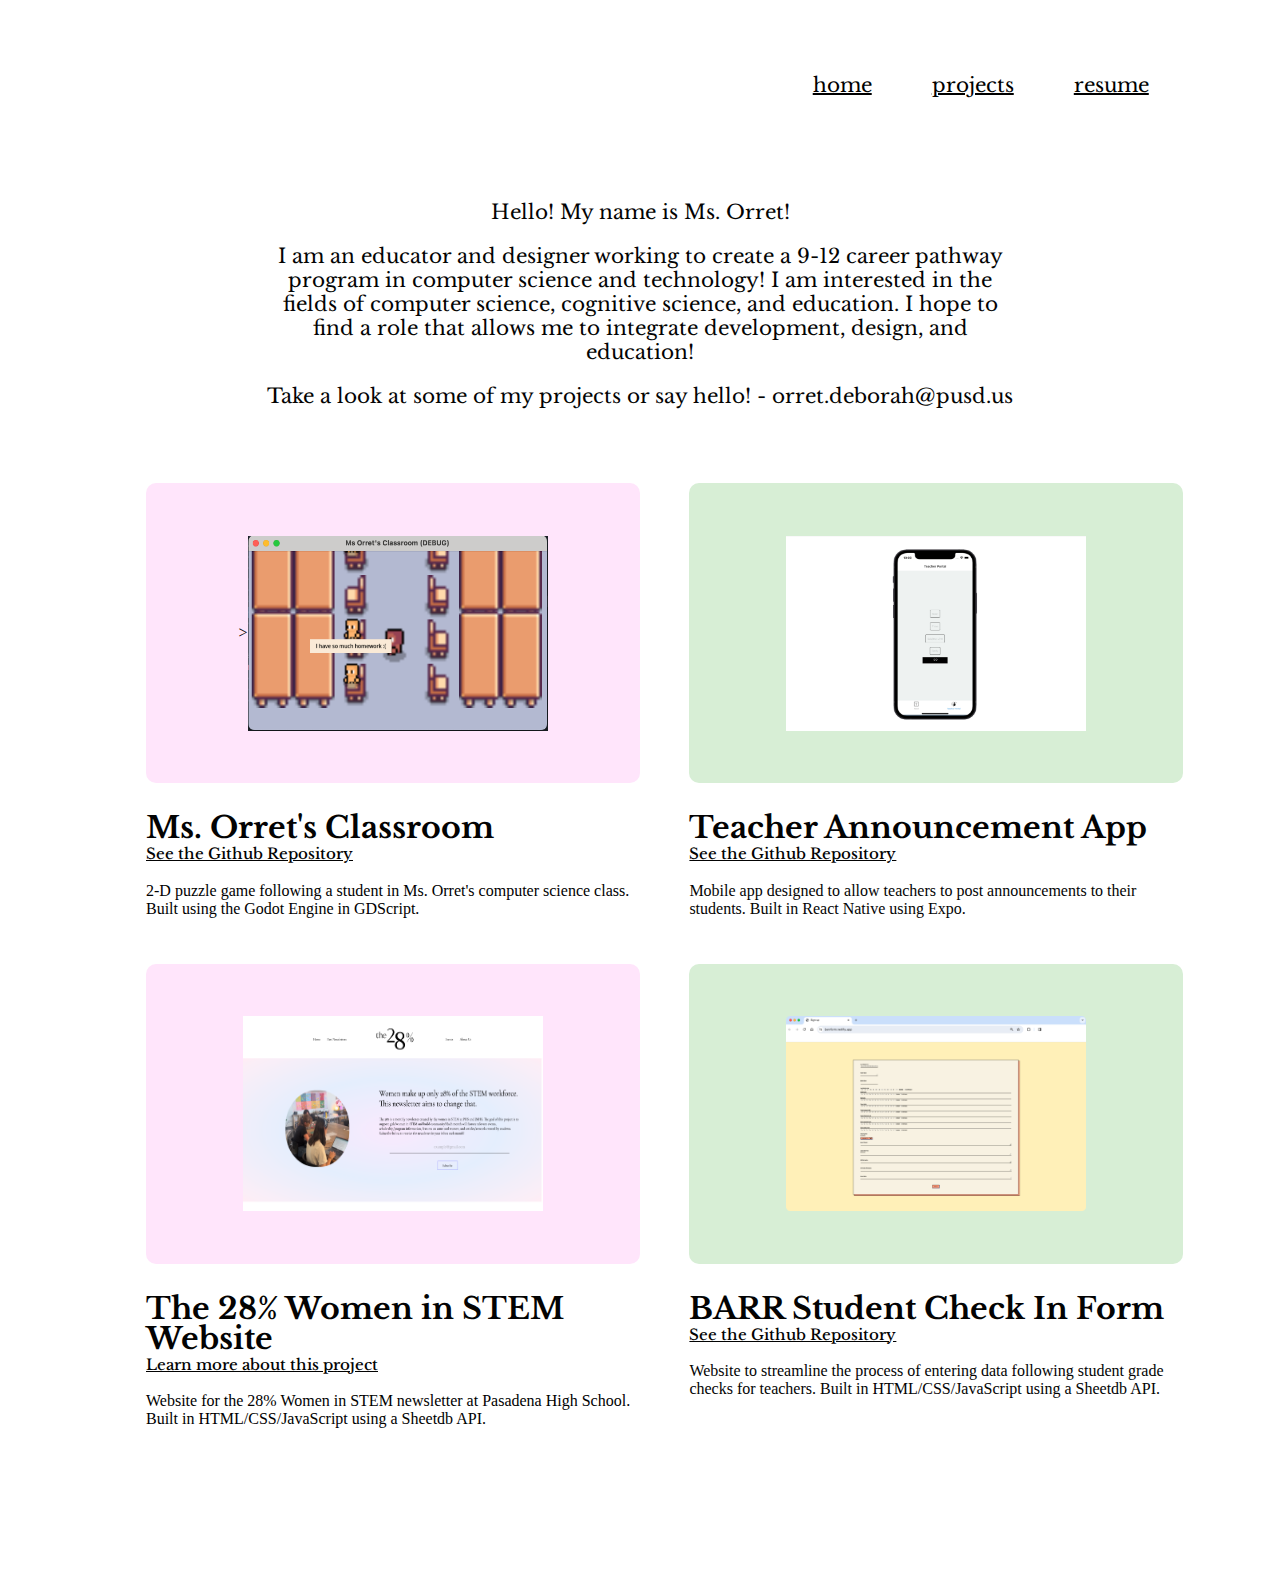
==== index.html @ c18672f7 "Initial commit" ====
<!DOCTYPE html>
<head>
 
<link rel="preconnect" href="https://fonts.googleapis.com" />
  <link rel="preconnect" href="https://fonts.gstatic.com" crossorigin />
  <link
    href="https://fonts.googleapis.com/css2?family=Libre+Baskerville:ital,wght@0,400;0,700;1,400&family=Mulish:ital,wght@0,200..1000;1,200..1000&display=swap"
    rel="stylesheet"
  />
  <link rel="stylesheet" type="text/css" href="style.css" />
</head>
<html>


  <div class="nav-bar">

    <div class="nav-link">
      <a href="../index.html"><p>home</p></a>
    </div>
      
      <div class="nav-link dropdown">
        <a href="#""><p>projects</a>
        <div class="dropdown-content">
          <a href="/pages/28-percent-example-page/28percent-example.html">28 Percent Website Example</a>
          <a href="/pages/project-template.html">Project Template</a>
        </div>
    
    </div>
      
    <div class = "nav-link">
      <a href="../index.html"><p>resume</p></a> </div>
    </div>





  <div class="home-header">
    <p> Hello! My name is Ms. Orret!</p>
    <p>
        I am an educator and designer working to create a 9-12 career pathway program in computer science and technology! 
        I am interested in the fields of computer science, cognitive science, and education. I hope to find a role that allows me to integrate development, design, and education!
    <p/>
    <p>  Take a look at some of my projects or say hello! - orret.deborah@pusd.us</p>
  </div>

  <br> <br>

  <div class="project-grid">
    <br /><br /><br />
    <div class="project-row">
      <div class="project-container">
        <div class="project-inner-container" style="background: #ffe5fb">
         
            ><img src="./home-page-assets/godot-game.png" class="project-img"
          />
        </div>

        <p class="project-title">Ms. Orret's Classroom</p>
        <a class="project-link" href="#"> See the Github Repository </a>
        <p class="project-description">
          2-D puzzle game following a student in Ms. Orret's computer science class. Built using the Godot Engine in GDScript.
        </p>
      </div>

      <div class="project-container">
        <div class="project-inner-container" style="background: #d7eed5">
         
            <img src="./home-page-assets/mobile-app.png" class="project-img"
          />
        </div>

        <p class="project-title">Teacher Announcement App</p>
        <a class="project-link" href="#"> See the Github Repository </a>
        <p class="project-desc">
          Mobile app designed to allow teachers to post announcements to their students. Built in React Native using Expo. 
        </p>
      </div>
    </div>



    <div class="project-row">
        <div class="project-container">
          <div class="project-inner-container" style="background: #ffe5fb">
            
              <img src="./home-page-assets/28-percent-site.png" class="project-img"
            />
          </div>
  
          <p class="project-title">The 28% Women in STEM Website</p>
          <a class = "project-link" href="/pages/28percent-example.html"> Learn more about this project </a>
          <p class="project-description">
            Website for the 28% Women in STEM newsletter at Pasadena High School. Built in HTML/CSS/JavaScript using a Sheetdb API.
          </p>
        </div>
  
        <div class="project-container">
          <div class="project-inner-container" style="background: #d7eed5">
            <img src="./home-page-assets/barr-form.png" class="project-img"
            />
          </div>
  
          <p class="project-title">BARR Student Check In Form</p>
          <a class="project-link" href="#"> See the Github Repository </a>
          <p class="project-desc">
            Website to streamline the process of entering data following student grade checks for teachers. Built in HTML/CSS/JavaScript using a Sheetdb API.
          </p>
        </div>
      </div>

    <br /><br /><br />
   
  </div>
  <br /><br /><br />
</html>
---- style.css ----
.nav-bar {
    display: flex;
    flex-direction: row;
    padding-top: 20px;
    font-family: "Libre Baskerville";
    font-size: 20px;
    font-style: normal;
    font-weight: 400;
    line-height: normal;
    color: black;
    justify-content: right;
    margin-right: 5%;
    
}

.nav-link {
    padding-top: 25px;
    padding-right: 5%;
}

.nav-link a {
    text-decoration: underline;
    color: black;
}

.nav-link a:hover {
    text-decoration: underline;
}


  /* Dropdown Content (Hidden by Default) */
.dropdown-content {
    display: none;
    position: absolute;
    background-color: #ffffff;
    z-index: 1;
    border: solid;
    border-color: black;
    border-radius: 5px;
}

  /* Links inside the dropdown */
.dropdown-content a {
    font-family: "Libre Baskerville";
    font-size: 20px;
    font-style: normal;
    font-weight: 400;
    line-height: normal;
    color: black;
    padding: 12px 16px;
    text-decoration: none;
    display: block;
}

  /* Change color of dropdown links on hover */
.dropdown-content a:hover {background-color: #ffffff;}

  /* Show the dropdown menu on hover */
.dropdown:hover .dropdown-content {display: block;}


.home-header {
    justify-content: center;
    text-align: center;
    align-items:center;
    margin:auto;
    padding-bottom: 5%;
    padding-top: 5%;
    width: 754px;
    height: 150px;

    color: #030303;
    font-family: "Libre Baskerville";
    font-size: 20px; 
    font-weight: lighter;
    line-height: normal;
}



.project-grid {
    display: flex;
    flex-direction: column;
    margin: auto;
    justify-content: center;
    align-items: center;
}

.project-row {
    display: flex;
    flex-direction: row;
}

.project-container {
    width: 494px;
    padding-right: 5%;
    margin-bottom: 3%;
}

.project-inner-container {
    width: 494px;
    height: 300px;
    display:flex;
    border-radius: 10px;
    justify-content: center;
    align-items: center;
}

.project-img {
    width: 300px;
    height: 195px;
    transition: transform 0.3s ease-in-out; /* Adding a smooth transition effect */
    cursor: pointer; /* Changing cursor to a hand */
}

.project-img:hover {
    transform: scale(1.03); /* Increasing size by 3% */
}

.project-title{
    margin-bottom: 0;
    color: #030303;
    font-family: "Libre Baskerville";
    font-size: 30px;
    font-style: normal;
    font-weight: 700;
    line-height: 1;
}

.project-link {
    color: #030303;
    font-family: "Libre Baskerville";
    font-size: 15px;
    font-style: normal;
    font-weight: 500;
    line-height: 1.5;
}

.project-desc {
margin-top: 0.5;
color: #030303;
}
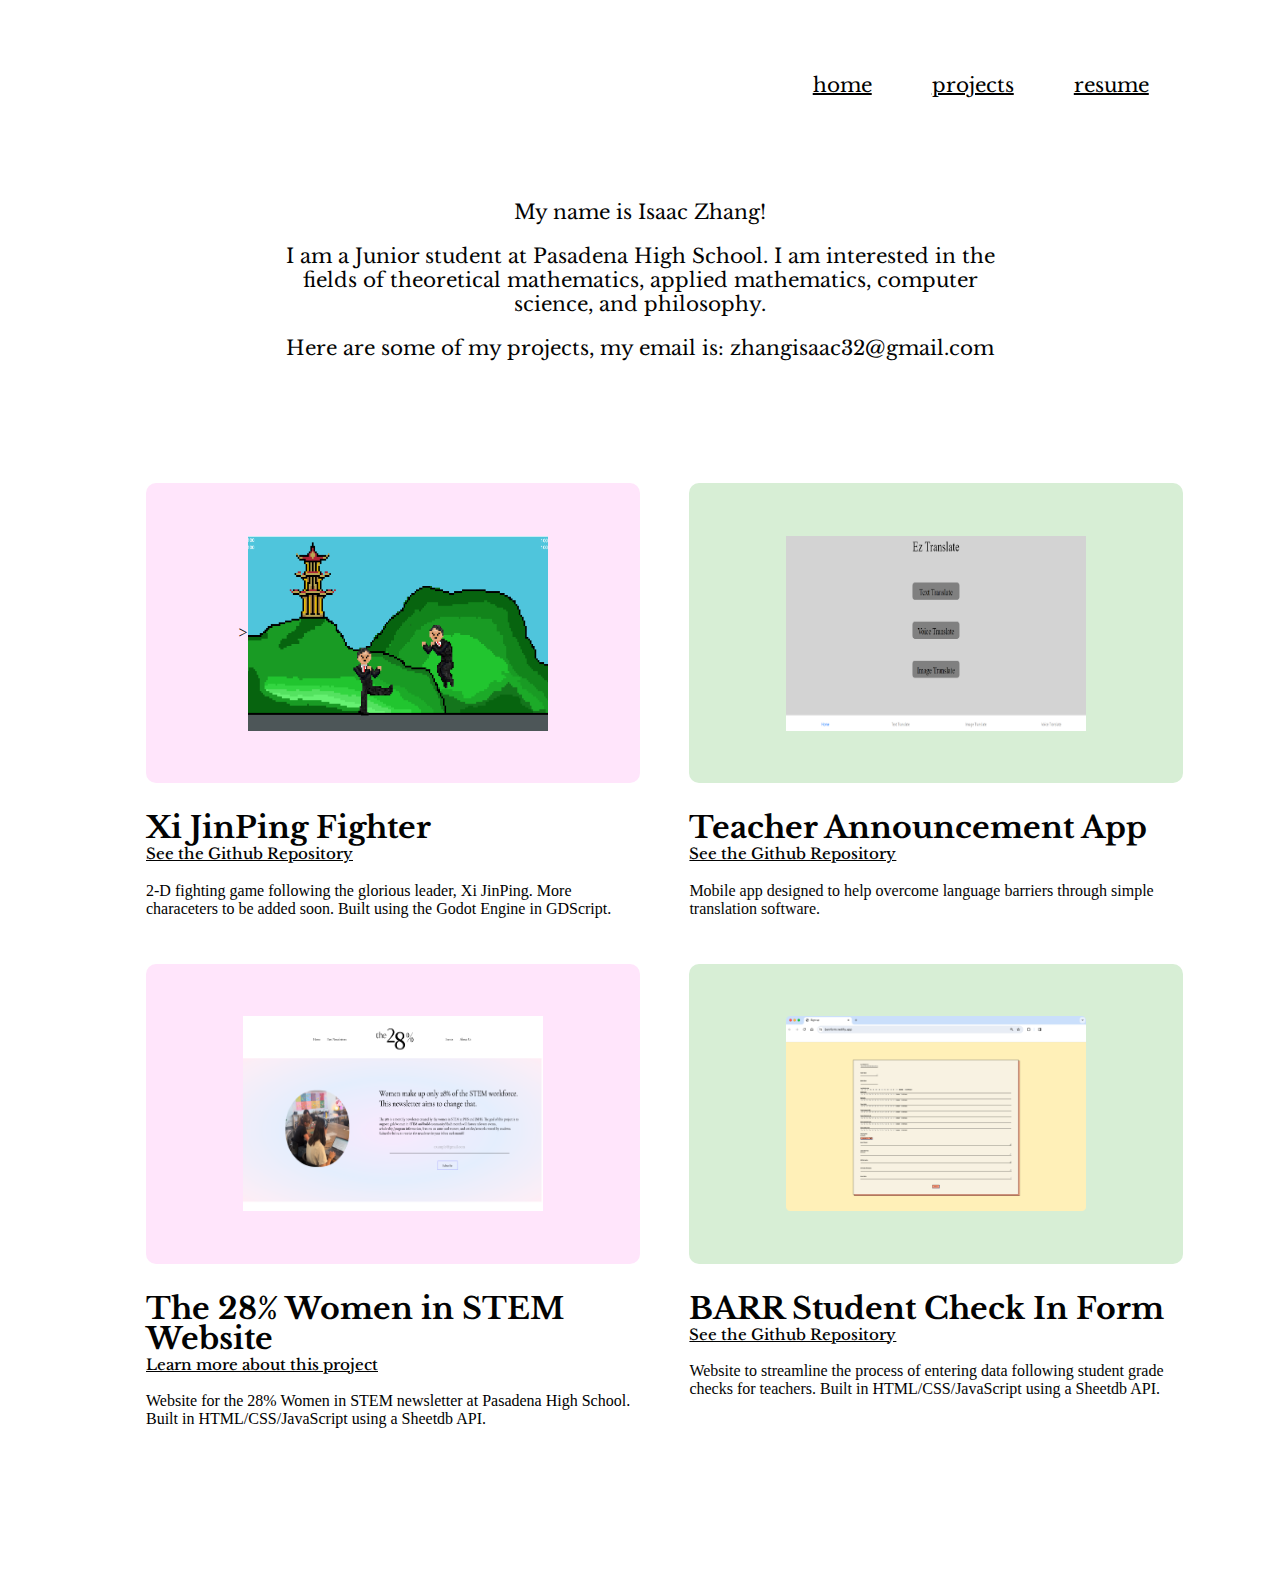
==== commit 5aed9faf: "Added Game, and app" ====
--- a/index.html
+++ b/index.html
@@ -16,11 +16,11 @@
   <div class="nav-bar">
 
     <div class="nav-link">
-      <a href="../index.html"><p>home</p></a>
+      <a href="../index.html#"><p>home</p></a>
     </div>
       
       <div class="nav-link dropdown">
-        <a href="#""><p>projects</a>
+        <a href="#"><p>projects</a>
         <div class="dropdown-content">
           <a href="/pages/28-percent-example-page/28percent-example.html">28 Percent Website Example</a>
           <a href="/pages/project-template.html">Project Template</a>
@@ -37,12 +37,12 @@
 
 
   <div class="home-header">
-    <p> Hello! My name is Ms. Orret!</p>
+    <p> My name is Isaac Zhang!</p>
     <p>
-        I am an educator and designer working to create a 9-12 career pathway program in computer science and technology! 
-        I am interested in the fields of computer science, cognitive science, and education. I hope to find a role that allows me to integrate development, design, and education!
-    <p/>
-    <p>  Take a look at some of my projects or say hello! - orret.deborah@pusd.us</p>
+        I am a Junior student at Pasadena High School.
+        I am interested in the fields of theoretical mathematics, applied mathematics, computer science, and philosophy. 
+    <p>
+    <p>  Here are some of my projects, my email is: zhangisaac32@gmail.com </p>
   </div>
 
   <br> <br>
@@ -53,28 +53,28 @@
       <div class="project-container">
         <div class="project-inner-container" style="background: #ffe5fb">
          
-            ><img src="./home-page-assets/godot-game.png" class="project-img"
+            ><img src="./home-page-assets/Godot-game-Xi.png" class="project-img"
           />
         </div>
 
-        <p class="project-title">Ms. Orret's Classroom</p>
-        <a class="project-link" href="#"> See the Github Repository </a>
+        <p class="project-title">Xi JinPing Fighter</p>
+        <a class="project-link" href="https://github.com/IsackZ/Godot-Project"> See the Github Repository </a>
         <p class="project-description">
-          2-D puzzle game following a student in Ms. Orret's computer science class. Built using the Godot Engine in GDScript.
+          2-D fighting game following the glorious leader, Xi JinPing. More characeters to be added soon. Built using the Godot Engine in GDScript.
         </p>
       </div>
 
       <div class="project-container">
         <div class="project-inner-container" style="background: #d7eed5">
          
-            <img src="./home-page-assets/mobile-app.png" class="project-img"
+            <img src="./home-page-assets/Translate-mobile-app.png" class="project-img"
           />
         </div>
 
         <p class="project-title">Teacher Announcement App</p>
         <a class="project-link" href="#"> See the Github Repository </a>
         <p class="project-desc">
-          Mobile app designed to allow teachers to post announcements to their students. Built in React Native using Expo. 
+          Mobile app designed to help overcome language barriers through simple translation software. 
         </p>
       </div>
     </div>
--- a/style.css
+++ b/style.css
@@ -115,7 +115,7 @@
 }
 
 .project-img:hover {
-    transform: scale(1.03); /* Increasing size by 3% */
+    transform: scale(1.05); /* Increasing size by 3% */
 }
 
 .project-title{
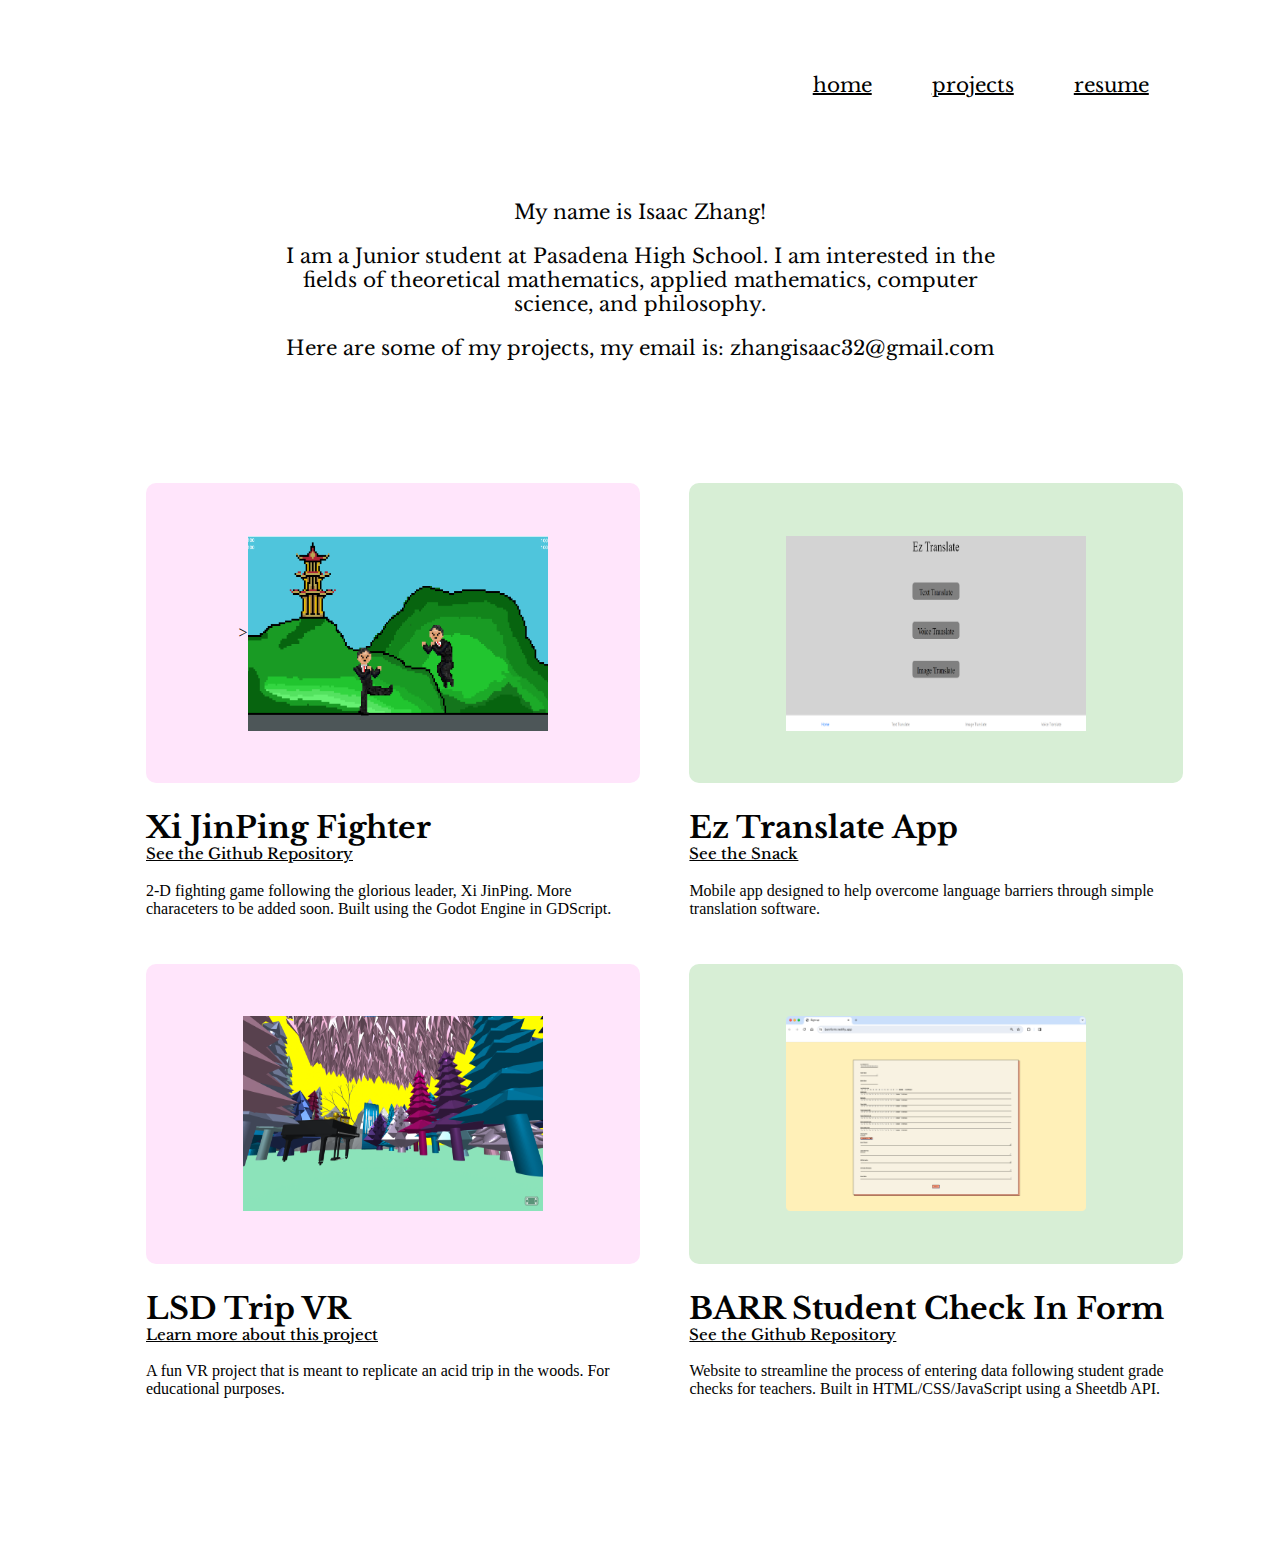
==== commit ec05555b: "commit" ====
--- a/index.html
+++ b/index.html
@@ -22,7 +22,7 @@
       <div class="nav-link dropdown">
         <a href="#"><p>projects</a>
         <div class="dropdown-content">
-          <a href="/pages/28-percent-example-page/28percent-example.html">28 Percent Website Example</a>
+          <a href="/pages/28-percent-example-page/28percent-example.html">World Leaders Fighting Game</a>
           <a href="/pages/project-template.html">Project Template</a>
         </div>
     
@@ -71,8 +71,8 @@
           />
         </div>
 
-        <p class="project-title">Teacher Announcement App</p>
-        <a class="project-link" href="#"> See the Github Repository </a>
+        <p class="project-title">Ez Translate App</p>
+        <a class="project-link" href="https://snack.expo.dev/@isaaczhang/translation-app"> See the Snack</a>
         <p class="project-desc">
           Mobile app designed to help overcome language barriers through simple translation software. 
         </p>
@@ -85,14 +85,14 @@
         <div class="project-container">
           <div class="project-inner-container" style="background: #ffe5fb">
             
-              <img src="./home-page-assets/28-percent-site.png" class="project-img"
+              <img src="./home-page-assets/Vr-A-Frame.png" class="project-img"
             />
           </div>
   
-          <p class="project-title">The 28% Women in STEM Website</p>
-          <a class = "project-link" href="/pages/28percent-example.html"> Learn more about this project </a>
+          <p class="project-title">LSD Trip VR</p>
+          <a class = "project-link" href="https://github.com/IsackZ/a-frame-skeleton-code"> Learn more about this project </a>
           <p class="project-description">
-            Website for the 28% Women in STEM newsletter at Pasadena High School. Built in HTML/CSS/JavaScript using a Sheetdb API.
+            A fun VR project that is meant to replicate an acid trip in the woods. For educational purposes. 
           </p>
         </div>
   
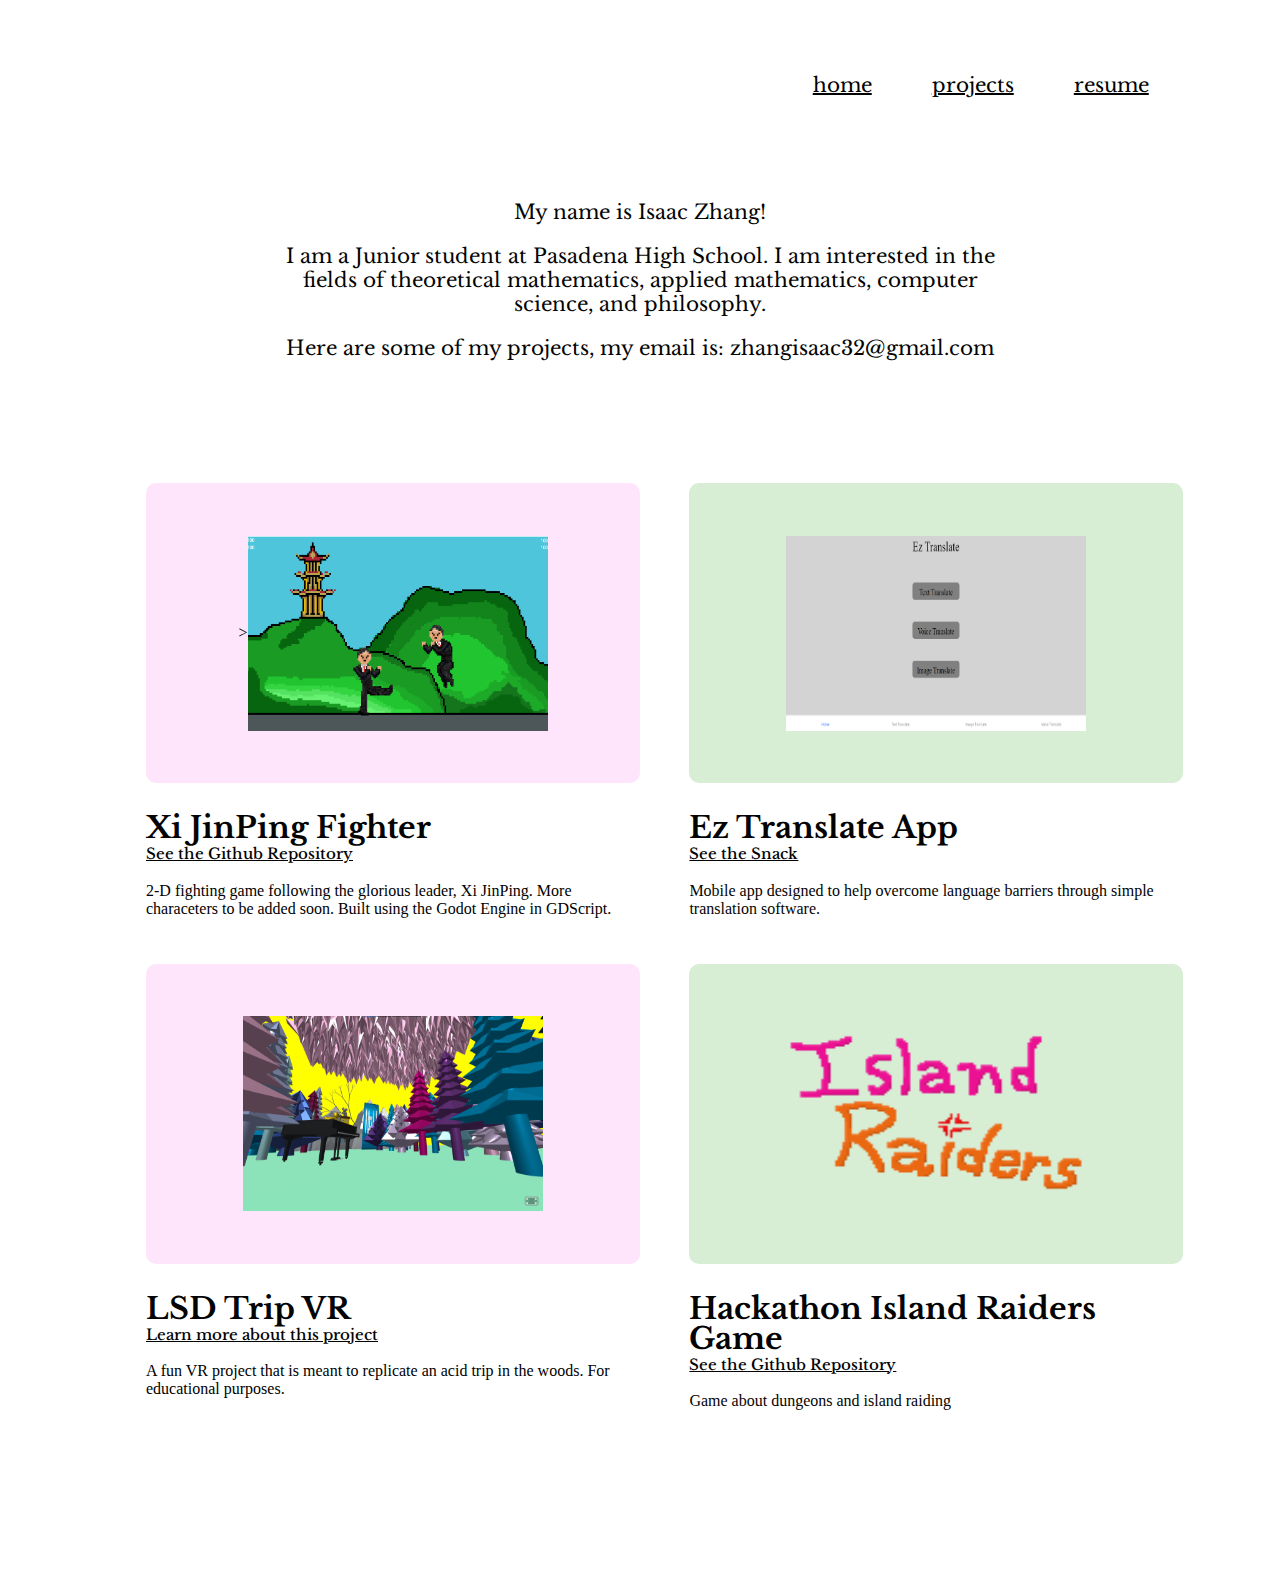
==== commit 3d18b089: "commit 5/15/2024" ====
--- a/index.html
+++ b/index.html
@@ -98,14 +98,14 @@
   
         <div class="project-container">
           <div class="project-inner-container" style="background: #d7eed5">
-            <img src="./home-page-assets/barr-form.png" class="project-img"
+            <img src="./home-page-assets/Copy-of-Island-Raiders.png" class="project-img"
             />
           </div>
   
-          <p class="project-title">BARR Student Check In Form</p>
-          <a class="project-link" href="#"> See the Github Repository </a>
+          <p class="project-title">Hackathon Island Raiders Game</p>
+          <a class="project-link" href="https://github.com/IsackZ/Adventure-Hackathon-"> See the Github Repository </a>
           <p class="project-desc">
-            Website to streamline the process of entering data following student grade checks for teachers. Built in HTML/CSS/JavaScript using a Sheetdb API.
+            Game about dungeons and island raiding
           </p>
         </div>
       </div>
